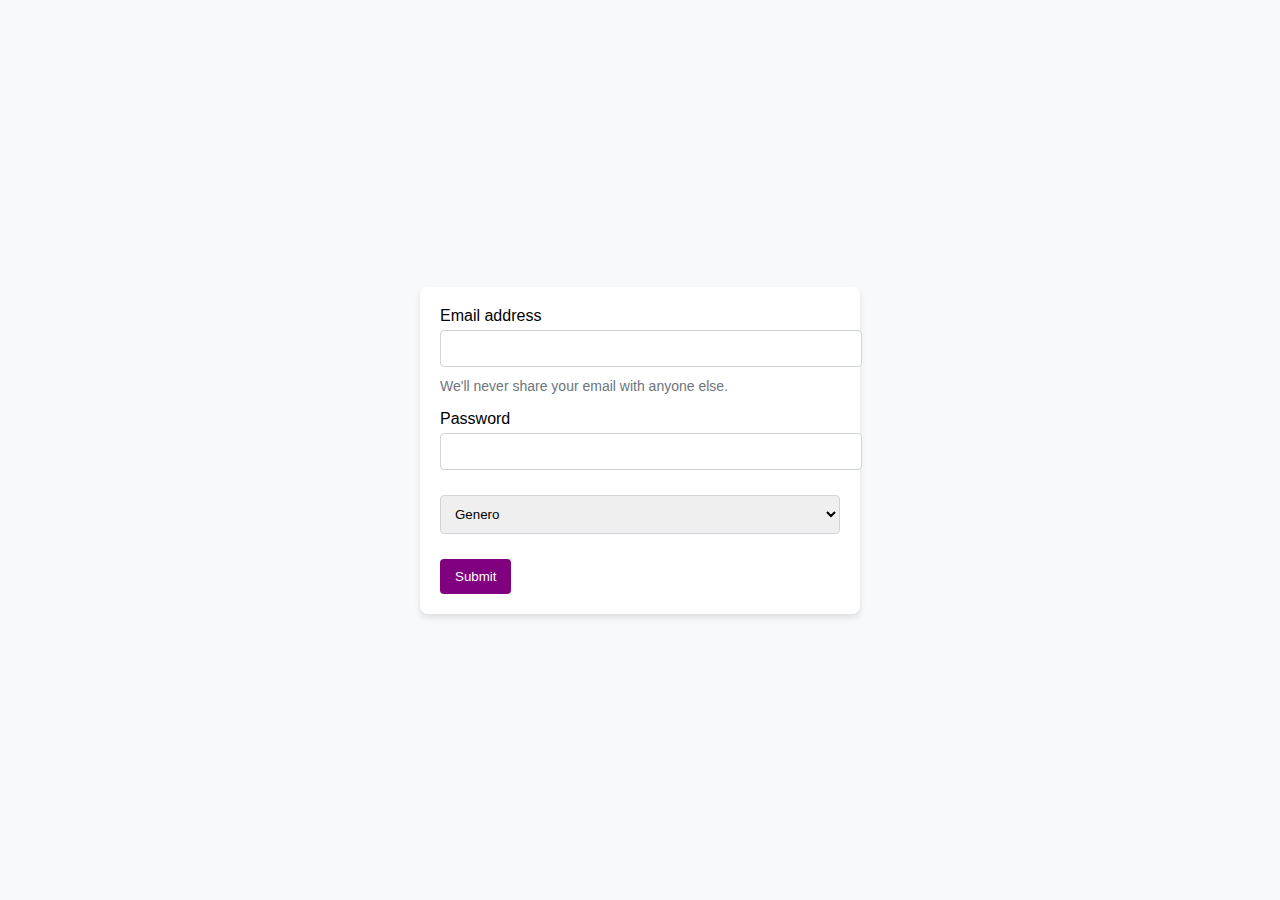
==== formulario/html_css/index.html @ 931620fd "Ejercicio terminado" ====
<!doctype html>
<html lang="en">
<head>
    <meta charset="utf-8">
    <meta name="viewport" content="width=device-width, initial-scale=1">
    <link href="style.css" rel="stylesheet">
    <title>Formulario con html</title>
</head>
<body>
    <div class="form-container">
        <form>
            <div class="form-group">
                <label for="exampleInputEmail1">Email address</label>
                <input type="email" id="exampleInputEmail1">
                <small id="emailHelp" class="form-text">We'll never share your email with anyone else.</small>
            </div>
            <div class="form-group">
                <label for="exampleInputPassword1">Password</label>
                <input type="password" id="exampleInputPassword1">
            </div>
            <div class="form-group">
                <select id="genderSelect">
                    <option selected>Genero</option>
                    <option value="1">Femenino</option>
                    <option value="2">Masculino</option>
                    <option value="3">Otro</option>
                </select>
            </div>
            <button type="submit" class="btn-primary">Submit</button>
        </form>
    </div>
</body>
</html>
---- formulario/html_css/style.css ----
body {
    font-family: Arial, sans-serif;
    display: flex;
    justify-content: center;
    align-items: center;
    min-height: 100vh;
    margin: 0;
    background-color: #f8f9fa;
}

.form-container {
    background: white;
    padding: 20px;
    border-radius: 8px;
    box-shadow: 0 4px 6px rgba(0,0,0,0.1);
    width: 100%;
    max-width: 400px;
}

.form-group {
    margin-bottom: 15px;
}

label {
    display: block;
    margin-bottom: 5px;
}

input[type="email"],
input[type="password"],
select {
    width: 100%;
    padding: 10px;
    border: 1px solid #ced4da;
    border-radius: 4px;
    margin-bottom: 10px;
}

.form-text {
    font-size: 0.875em;
    color: #6c757d;
    margin-bottom: 10px;
}

.form-check {
    margin-bottom: 15px;
}

.form-check-label {
    margin-left: 5px;
}

.form-check-input {
    margin-right: 5px;
}

.btn-primary {
    color: white;
    background-color: purple;
    border-color: #007bff;
    padding: 10px 15px;
    border: none;
    border-radius: 4px;
    cursor: pointer;
}

.btn-primary:hover {
    background-color: #0069d9;
    border-color: #0062cc;
}
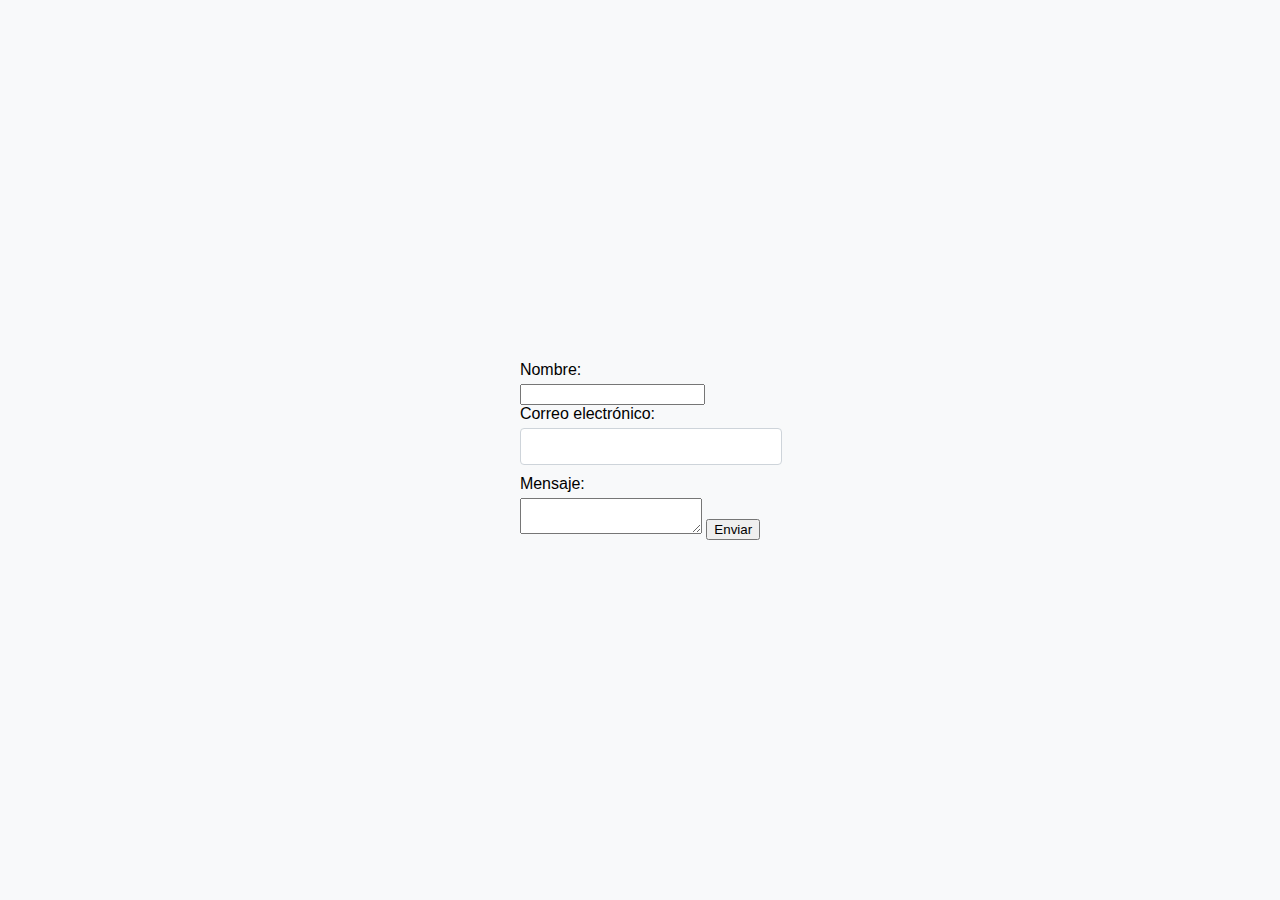
==== commit 7b4f5a5b: "n b" ====
--- a/formulario/html_css/index.html
+++ b/formulario/html_css/index.html
@@ -1,33 +1,24 @@
-<!doctype html>
-<html lang="en">
+<!DOCTYPE html>
+<html lang="es">
 <head>
-    <meta charset="utf-8">
-    <meta name="viewport" content="width=device-width, initial-scale=1">
-    <link href="style.css" rel="stylesheet">
-    <title>Formulario con html</title>
+    <meta charset="UTF-8">
+    <title>Formulario de ejemplo</title>
+    <link rel="stylesheet" href="style.css">
 </head>
 <body>
-    <div class="form-container">
-        <form>
-            <div class="form-group">
-                <label for="exampleInputEmail1">Email address</label>
-                <input type="email" id="exampleInputEmail1">
-                <small id="emailHelp" class="form-text">We'll never share your email with anyone else.</small>
-            </div>
-            <div class="form-group">
-                <label for="exampleInputPassword1">Password</label>
-                <input type="password" id="exampleInputPassword1">
-            </div>
-            <div class="form-group">
-                <select id="genderSelect">
-                    <option selected>Genero</option>
-                    <option value="1">Femenino</option>
-                    <option value="2">Masculino</option>
-                    <option value="3">Otro</option>
-                </select>
-            </div>
-            <button type="submit" class="btn-primary">Submit</button>
-        </form>
-    </div>
+
+<form id="miFormulario">
+    <label for="nombre">Nombre:</label>
+    <input type="text" id="nombre" name="nombre">
+
+    <label for="email">Correo electrónico:</label>
+    <input type="email" id="email" name="email">
+
+    <label for="mensaje">Mensaje:</label>
+    <textarea id="mensaje" name="mensaje"></textarea>
+
+    <button type="submit">Enviar</button>
+</form>
+
 </body>
 </html>
